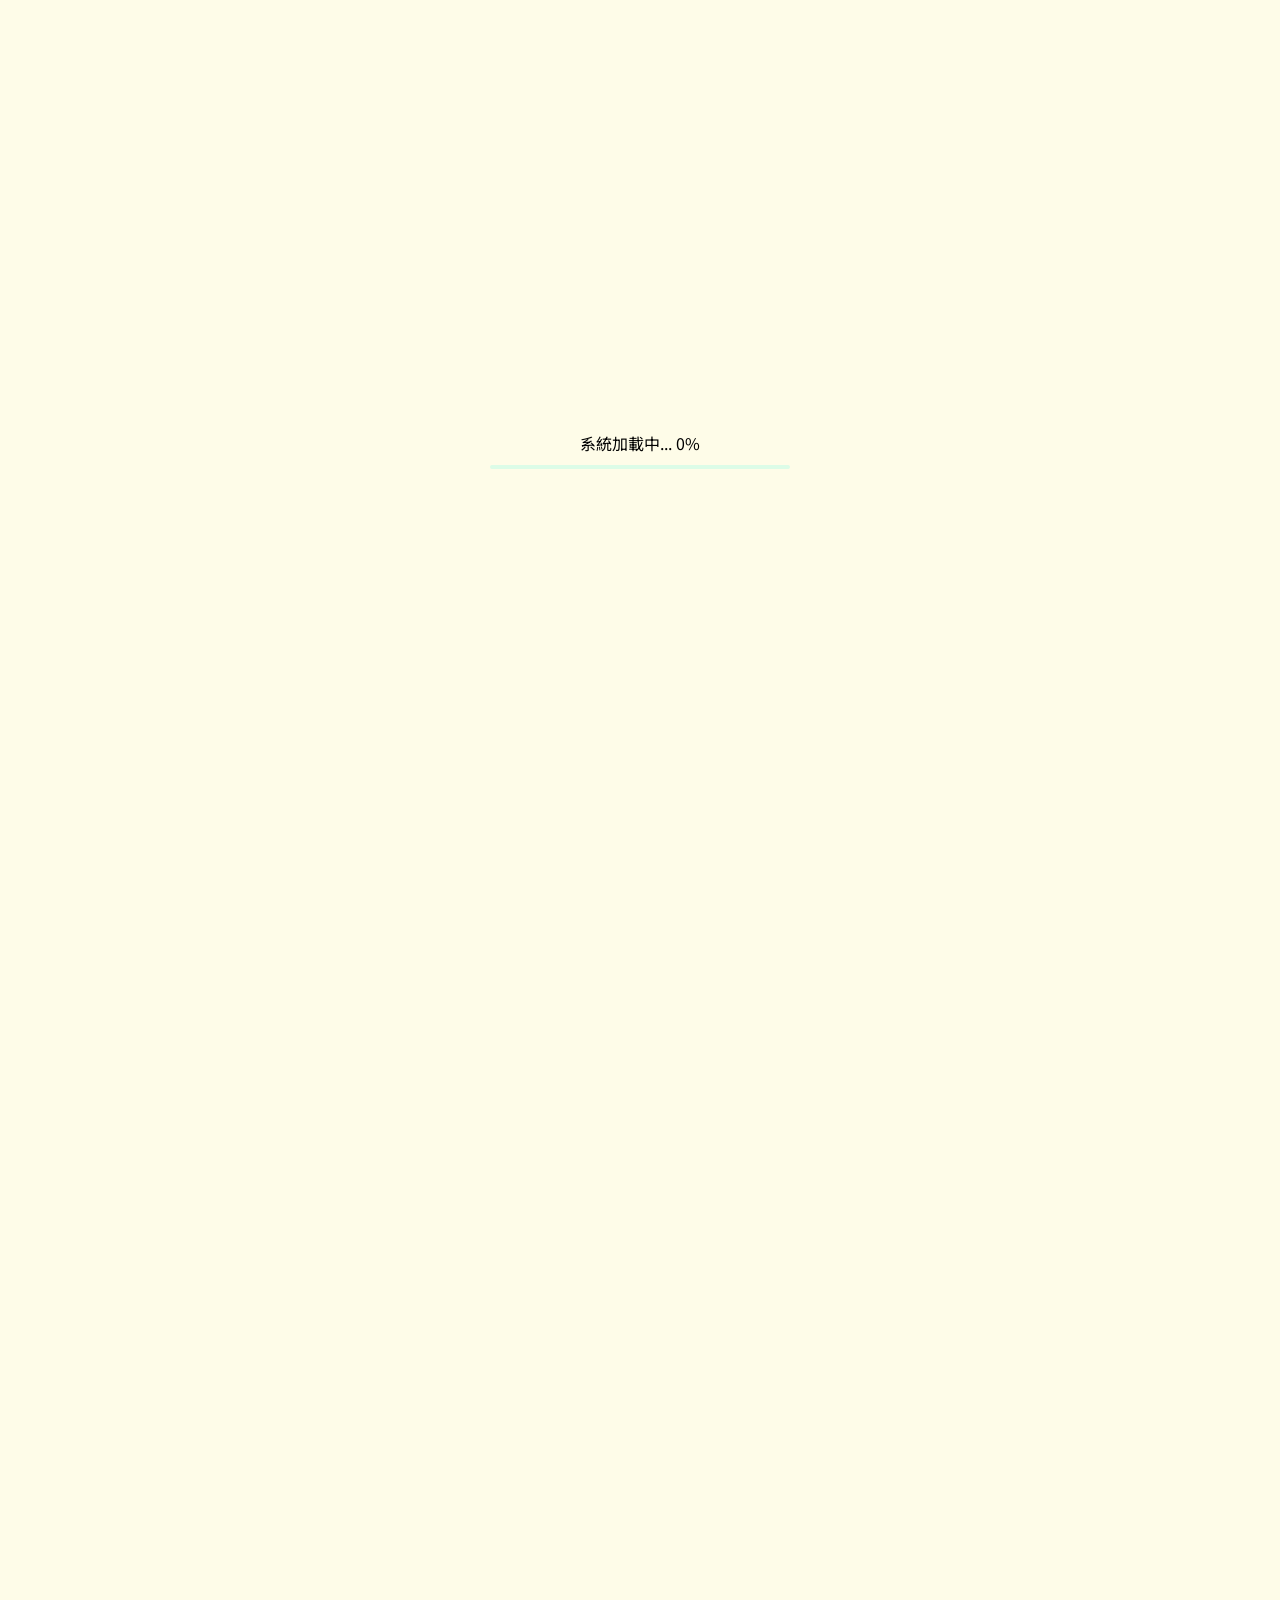
==== index.html @ 0f5557c1 "V13.30 Golden Backup - Architectural Alignment & Camera Fix" ====
<!DOCTYPE html>
<html lang="zh-TW">
<head>
  <meta charset="UTF-8">
  <meta name="viewport" content="width=device-width, initial-scale=1.0">
  <title>建築設備維護系統 - V13.30</title>
  <link rel="stylesheet" href="style.css?v=FORCE_REFRESH_V185">
  <script src="https://cdnjs.cloudflare.com/ajax/libs/dat-gui/0.7.7/dat.gui.min.js"></script>
  <link rel="preconnect" href="https://fonts.googleapis.com">
  <link rel="preconnect" href="https://fonts.gstatic.com" crossorigin>
  <link href="https://fonts.googleapis.com/css2?family=Noto+Sans+TC:wght@400;500;700&display=swap" rel="stylesheet">
  <script src="https://cdnjs.cloudflare.com/ajax/libs/three.js/r128/three.min.js"></script>
  <script src="https://cdn.jsdelivr.net/npm/three@0.128.0/examples/js/controls/OrbitControls.js"></script>
  <script src="https://cdn.jsdelivr.net/npm/three@0.128.0/examples/js/loaders/GLTFLoader.js"></script>
  <script src="https://cdn.jsdelivr.net/npm/three@0.128.0/examples/js/loaders/DRACOLoader.js"></script>
  <!-- 🌟 後期處理特效套件 -->
  <script src="https://cdn.jsdelivr.net/npm/three@0.128.0/examples/js/postprocessing/EffectComposer.js"></script>
  <script src="https://cdn.jsdelivr.net/npm/three@0.128.0/examples/js/postprocessing/RenderPass.js"></script>
  <script src="https://cdn.jsdelivr.net/npm/three@0.128.0/examples/js/postprocessing/ShaderPass.js"></script>
  <script src="https://cdn.jsdelivr.net/npm/three@0.128.0/examples/js/postprocessing/OutlinePass.js"></script>
  <script src="https://cdn.jsdelivr.net/npm/three@0.128.0/examples/js/shaders/CopyShader.js"></script>
</head>
<body>
  <div id="app">
    <div id="scene-container"></div>
    
    <div id="ui-overlay">
      <header class="app-header">
        <div class="logo-group">
          <span class="icon">🏛️</span>
          <h1>建築導覽 <span style="font-size:0.7rem; background:rgba(255,255,255,0.2); padding:2px 8px; border-radius:10px; margin-left:10px;">V13.30 - 黃金備份版本</span></h1>
        </div>
        <div class="nav-links">
          <button class="nav-btn" onclick="toggleGUI()" style="background: rgba(255,255,255,0.1); border: 1px solid rgba(255,255,255,0.2);">🔧 參數調校</button>
          <button class="toggle-btn" onclick="toggleView()">
            <span class="btn-icon">📐</span> 切換平面圖
          </button>
        </div>
      </header>

      <!-- 2D 平面圖主容器 -->
      <div id="page-2d" class="page-2d-overlay" style="display:none;">
        <div class="plan-wrapper-2d">
          <div class="plan-container-2d">
            <img id="plan-img-2d" src="" alt="Floor Plan">
            <div id="plan-markers-2d" class="markers-layer"></div>
          </div>
          <button class="exit-btn-green" onclick="exitFloorView(); event.stopPropagation();">← 返回</button>
        </div>
      </div>

      <!-- 底部提示欄 -->
      <div class="bottom-hint">
        <span class="mouse-icon">🖱️</span> 拖曳旋轉 · 滾輪縮放 · 點擊建築物進入維修模式
      </div>
    </div>

    <!-- 🌟 地下室全螢幕 2D 覆蓋層 -->
    <div id="basement-full-2d">
      <div class="full-img-container" onclick="event.stopPropagation()">
        <img src="assets/plan07.png" alt="B1 Full Plan">
        <div id="basement-markers" class="marker-layer"></div>
        <div class="close-tip" onclick="closeBasementFull()">點擊標記或點此關閉</div>
      </div>
    </div>

    <div id="building-label"></div>
    <!-- 🌟 讀取進度條 -->
    <div id="loading-overlay">
      <div class="loader-box">
        <div class="loader-text">系統加載中... <span id="progress-text">0%</span></div>
        <div class="loader-bar"><div id="progress-fill"></div></div>
      </div>
    </div>
  </div>

  <script src="https://cdnjs.cloudflare.com/ajax/libs/tween.js/18.6.4/tween.umd.js"></script>
  <script src="app.js?v=999"></script>
  <script src="scene3d_v2.js?v=1120"></script>
</body>
</html>
---- style.css ----
@import url('https://fonts.googleapis.com/css2?family=Noto+Sans+TC:wght@400;500;700;900&display=swap');

* {
  margin: 0;
  padding: 0;
  box-sizing: border-box;
  font-family: 'Noto Sans TC', sans-serif;
}

html, body {
  width: 100%;
  height: 100%;
  overflow: hidden;
  background: #fefce8;
}

#scene-container {
  width: 100vw;
  height: 100vh;
  transition: opacity 0.5s ease;
}

/* 🚀 2D 平面圖：全建築「空間榨取」極大化佈局 */
.page-2d-overlay {
  position: fixed;
  inset: 0;
  width: 100vw; height: 100vh;
  background: rgba(0, 0, 0, 0.2); /* 改為深色極低透明度 */
  z-index: 5000;
  display: none; 
  flex-direction: column;
  justify-content: space-between; /* 頂部與底部撐開 */
  align-items: center;
  overflow: hidden;
  backdrop-filter: blur(4px); /* 降低模糊，保持背景可視性 */
  padding: 2vh 0; /* 上下預留微量間距 */
  transition: opacity 0.5s ease;
}

.plan-wrapper-2d {
  display: flex;
  flex-direction: column;
  align-items: center;
  justify-content: center;
  width: 100%;
  height: 100%;
  padding: 0 2vw;
  animation: fadeInQuick 0.4s ease-out;
}

@keyframes fadeInQuick {
  from { opacity: 0; transform: scale(0.98); }
  to { opacity: 1; transform: scale(1); }
}

/* 滿版全螢幕圖片容器 */
.plan-container-2d {
  position: absolute;
  top: 0; left: 0;
  width: 100vw;
  height: 100vh;
  display: flex;
  justify-content: center;
  align-items: center;
  background: transparent;
  z-index: 1;
}

#plan-img-2d {
  width: 100vw;
  height: 100vh;
  object-fit: fill; /* 強制滿版，與畫面長寬比同步 */
  user-select: none;
}

/* 🚀 綠色精美返回按鈕 - 改為懸浮在右上角 */
.exit-btn-green {
  position: absolute;
  top: 30px;
  right: 30px;
  z-index: 2000;
  background: linear-gradient(135deg, #2ecc71, #27ae60);
  color: white;
  border: none;
  padding: 14px 40px; /* 稍微縮小寬度，適合放在角落 */
  font-size: 20px;
  font-weight: 900;
  border-radius: 100px;
  cursor: pointer;
  box-shadow: 0 10px 25px rgba(46, 204, 113, 0.4);
  transition: all 0.3s cubic-bezier(0.4, 0, 0.2, 1);
  pointer-events: auto !important;
  display: flex;
  align-items: center;
  justify-content: center;
}

.exit-btn-green:hover {
  transform: translateY(-5px);
  box-shadow: 0 15px 35px rgba(46, 204, 113, 0.5);
  filter: brightness(1.1);
}

/* 🚀 設備點位 (全面強化版) */
.room-marker {
  position: absolute;
  color: #ff3333;
  font-weight: 900;
  font-size: 16px; /* 統一字體大小 */
  text-shadow: 2px 2px 0px #fff, -2px -2px 0px #fff, 2px -2px 0px #fff, -2px 2px 0px #fff;
  white-space: nowrap;
  transform: translate(-50%, -50%);
  pointer-events: auto;
  cursor: pointer;
  z-index: 100;
  transition: transform 0.2s;
}

.markers-layer {
  position: absolute;
  /* 這裡必須與圖片的顯示尺寸精確對齊，由 JS 動態更新或使用容器比例 */
  top: 0; left: 0; right: 0; bottom: 0;
  pointer-events: none;
}

/* 其他共用介面 */
header {
  position: absolute; top: 0; left: 0; width: 100%; height: 60px;
  background: linear-gradient(90deg, #22c55e, #16a34a);
  display: flex; justify-content: space-between; align-items: center;
  padding: 0 20px; z-index: 100;
}
.logo-text { font-size: 18px; font-weight: 800; color: white; }

#loading-overlay {
  position: fixed; inset: 0; background: #fefce8;
  display: flex; justify-content: center; align-items: center; z-index: 9999;
}
.loader-box { width: 300px; text-align: center; }
.loader-bar { width: 100%; height: 4px; background: #dcfce7; border-radius: 2px; overflow: hidden; margin-top: 10px; }
.loader-progress { height: 100%; width: 0%; background: #22c55e; transition: width 0.3s ease; }
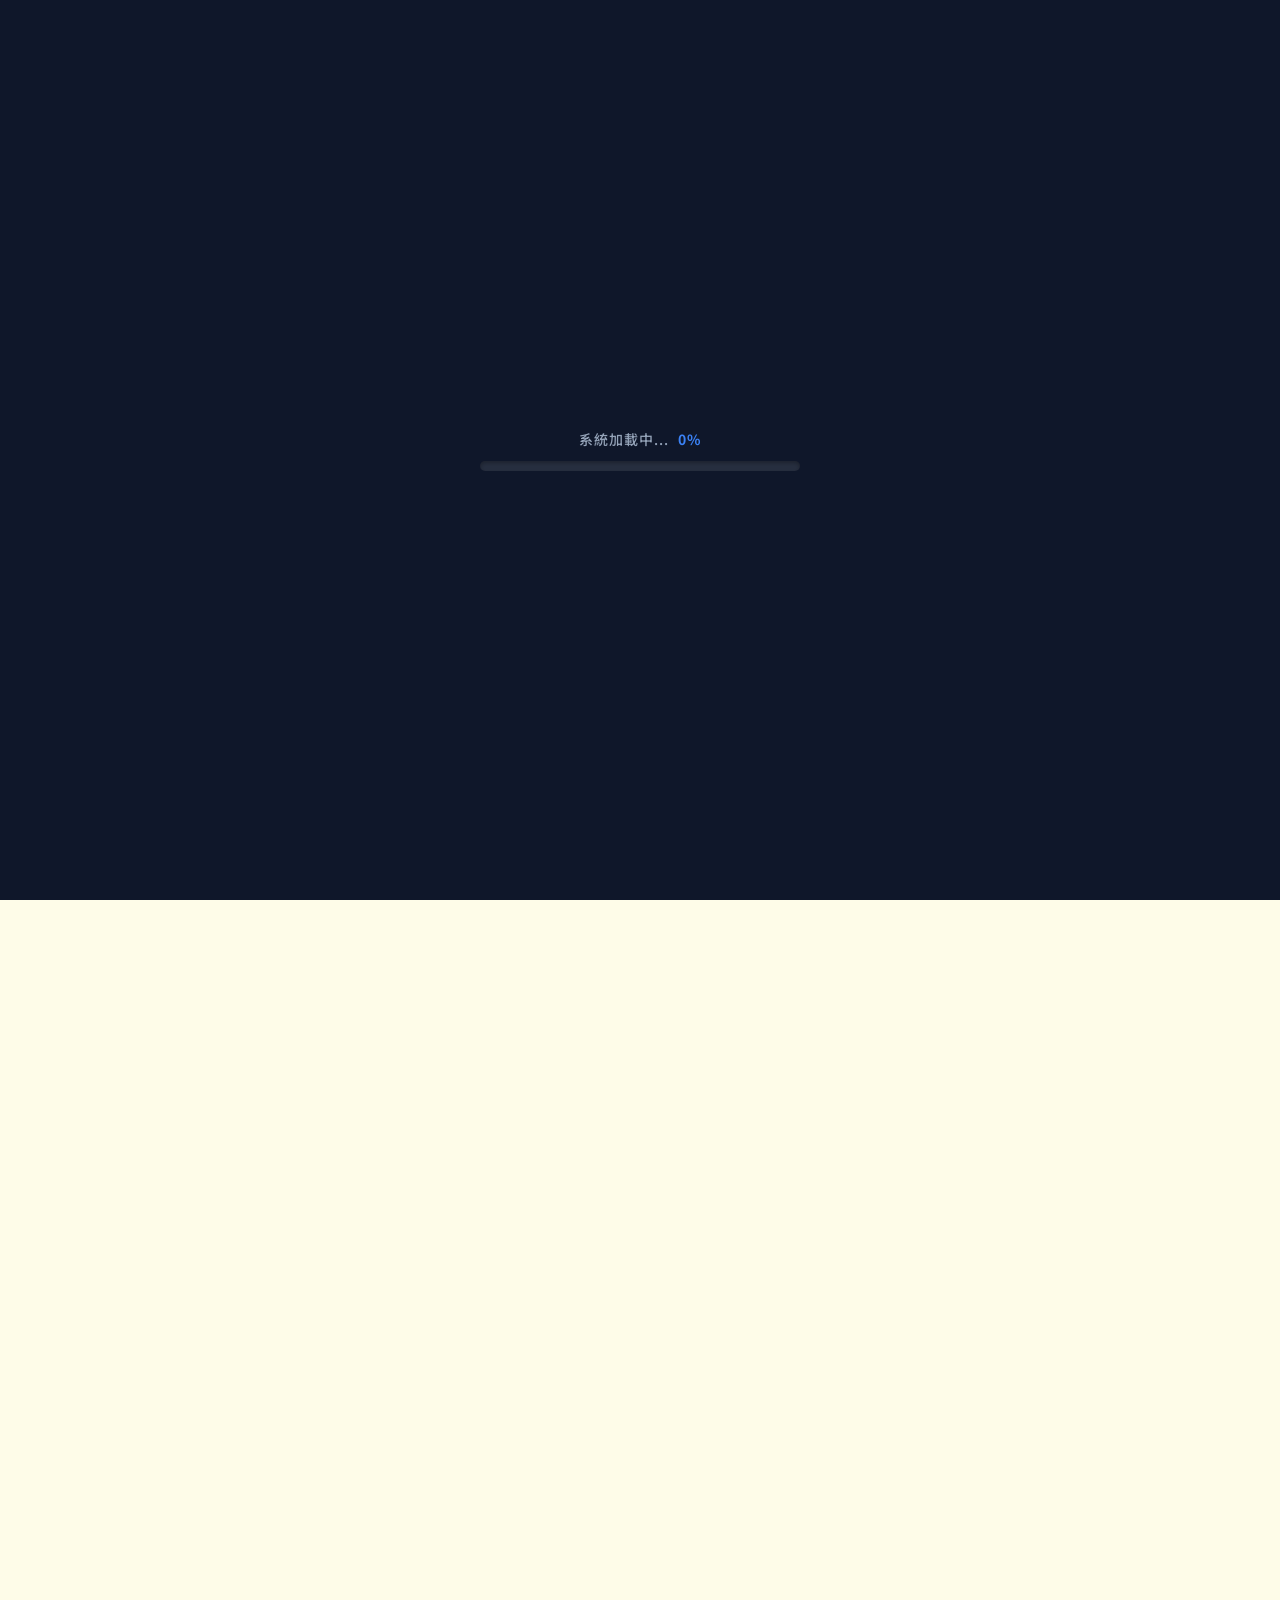
==== commit 3a2a4a4f: "V13.92 Stable Baseline - Full Revert to Stable Rendering and Loading" ====
--- a/index.html
+++ b/index.html
@@ -3,8 +3,8 @@
 <head>
   <meta charset="UTF-8">
   <meta name="viewport" content="width=device-width, initial-scale=1.0">
-  <title>建築設備維護系統 - V13.30</title>
-  <link rel="stylesheet" href="style.css?v=FORCE_REFRESH_V185">
+  <title>建築設備維護系統 - V13.90</title>
+  <link rel="stylesheet" href="style.css?v=1390">
   <script src="https://cdnjs.cloudflare.com/ajax/libs/dat-gui/0.7.7/dat.gui.min.js"></script>
   <link rel="preconnect" href="https://fonts.googleapis.com">
   <link rel="preconnect" href="https://fonts.gstatic.com" crossorigin>
@@ -13,49 +13,86 @@
   <script src="https://cdn.jsdelivr.net/npm/three@0.128.0/examples/js/controls/OrbitControls.js"></script>
   <script src="https://cdn.jsdelivr.net/npm/three@0.128.0/examples/js/loaders/GLTFLoader.js"></script>
   <script src="https://cdn.jsdelivr.net/npm/three@0.128.0/examples/js/loaders/DRACOLoader.js"></script>
-  <!-- 🌟 後期處理特效套件 -->
+  <!-- Post-processing -->
   <script src="https://cdn.jsdelivr.net/npm/three@0.128.0/examples/js/postprocessing/EffectComposer.js"></script>
   <script src="https://cdn.jsdelivr.net/npm/three@0.128.0/examples/js/postprocessing/RenderPass.js"></script>
   <script src="https://cdn.jsdelivr.net/npm/three@0.128.0/examples/js/postprocessing/ShaderPass.js"></script>
+  <script src="https://cdn.jsdelivr.net/npm/three@0.128.0/examples/js/shaders/CopyShader.js"></script>
   <script src="https://cdn.jsdelivr.net/npm/three@0.128.0/examples/js/postprocessing/OutlinePass.js"></script>
-  <script src="https://cdn.jsdelivr.net/npm/three@0.128.0/examples/js/shaders/CopyShader.js"></script>
 </head>
-<body>
+<body style="margin:0; padding:0; overflow:hidden; background:#0f172a; font-family:'Noto Sans TC', sans-serif;">
   <div id="app">
     <div id="scene-container"></div>
     
     <div id="ui-overlay">
       <header class="app-header">
-        <div class="logo-group">
-          <span class="icon">🏛️</span>
-          <h1>建築導覽 <span style="font-size:0.7rem; background:rgba(255,255,255,0.2); padding:2px 8px; border-radius:10px; margin-left:10px;">V13.30 - 黃金備份版本</span></h1>
+        <div class="logo-group" onclick="handleAdminEasterEgg()" style="cursor: pointer; user-select: none;" title="連按 5 下開啟隱藏選項">
+          <span class="icon">🛠️</span>
+          <h1>智慧設施維護系統</h1>
         </div>
         <div class="nav-links">
-          <button class="nav-btn" onclick="toggleGUI()" style="background: rgba(255,255,255,0.1); border: 1px solid rgba(255,255,255,0.2);">🔧 參數調校</button>
+          <button id="admin-gui-btn" class="nav-btn" onclick="toggleGUI()" style="display:none;">🔧 參數調校</button>
           <button class="toggle-btn" onclick="toggleView()">
-            <span class="btn-icon">📐</span> 切換平面圖
+            <span class="btn-icon">🗺️</span> 切換平面圖
           </button>
         </div>
       </header>
 
-      <!-- 2D 平面圖主容器 -->
       <div id="page-2d" class="page-2d-overlay" style="display:none;">
+        <!-- 新增：各樓層切換導航列 (隱藏式, 毛玻璃) -->
+        <div id="floor-tabs-wrapper" style="position:absolute; top:20px; left:50%; transform:translateX(-50%); z-index:10001; display:flex; flex-direction:column; align-items:center;">
+          <button id="floor-tabs-toggle" onclick="const t=document.getElementById('floor-tabs'); t.style.display = t.style.display === 'none' ? 'flex' : 'none';" style="background: rgba(15, 23, 42, 0.65); backdrop-filter: blur(12px); -webkit-backdrop-filter: blur(12px); border: 1px solid rgba(255, 255, 255, 0.15); color:white; padding:8px 24px; border-radius:20px; font-size:16px; font-weight:bold; cursor:pointer; box-shadow:0 8px 32px rgba(0,0,0,0.3); display:flex; align-items:center; gap:8px; transition:0.2s;">
+            🏢 樓層切換
+          </button>
+          <div id="floor-tabs" style="display:none; gap:10px; background: rgba(15, 23, 42, 0.65); backdrop-filter: blur(12px); -webkit-backdrop-filter: blur(12px); border: 1px solid rgba(255, 255, 255, 0.15); padding:12px 18px; border-radius:16px; box-shadow:0 8px 32px rgba(0,0,0,0.3); flex-wrap:wrap; justify-content:center; width:max-content; max-width:90vw; margin-top:10px;">
+            <!-- Tabs will be generated dynamically -->
+          </div>
+        </div>
+
         <div class="plan-wrapper-2d">
           <div class="plan-container-2d">
             <img id="plan-img-2d" src="" alt="Floor Plan">
+            <svg id="path-svg" viewBox="0 0 100 100" preserveAspectRatio="none" style="position:absolute; inset:0; width:100%; height:100%; pointer-events:none; z-index:9999;">
+              <!-- 路徑會動態生成 -->
+            </svg>
             <div id="plan-markers-2d" class="markers-layer"></div>
           </div>
           <button class="exit-btn-green" onclick="exitFloorView(); event.stopPropagation();">← 返回</button>
         </div>
       </div>
 
-      <!-- 底部提示欄 -->
       <div class="bottom-hint">
-        <span class="mouse-icon">🖱️</span> 拖曳旋轉 · 滾輪縮放 · 點擊建築物進入維修模式
+        <span class="mouse-icon">🖱️</span> 滑鼠左鍵拖動 · 滾輪縮放 · 點擊建築層進入維修模式
+      </div>
+
+      <div id="ts-overlay" class="ts-overlay"></div>
+
+      <div id="ts-nav-bar" onmousedown="startDragNav(event)" style="display:none; position:fixed; top:20px; left:50%; transform:translateX(-50%); background:rgba(15, 23, 42, 0.65); backdrop-filter:blur(16px); -webkit-backdrop-filter:blur(16px); padding:10px 25px; border-radius:50px; border:1px solid rgba(251, 191, 36, 0.5); z-index:10000; color:white; align-items:center; gap:20px; box-shadow:0 8px 32px rgba(0,0,0,0.4); cursor:move;">
+        <div class="logo-group" style="font-size:1.3rem; pointer-events:none;">🛠️</div>
+        <div id="ts-nav-text" style="font-size:1rem; font-weight:500; min-width:250px; pointer-events:none;"></div>
+        <div style="display:flex; gap:10px;">
+          <button class="ts-btn prev" onclick="window.prevTS()" style="padding:6px 15px; border-radius:20px; font-size:0.9rem; cursor:pointer;">上一步</button>
+          <button class="ts-btn next" onclick="window.nextTS()" style="padding:6px 20px; border-radius:20px; background:#10b981; font-size:0.9rem; cursor:pointer;">下一步</button>
+        </div>
+      </div>
+
+      <div id="ts-panel" class="troubleshoot-panel">
+        <div class="ts-header">
+          <h3 id="ts-title">設備維護導覽</h3>
+          <div style="display:flex; align-items:center; gap:15px;">
+            <span style="font-size: 0.8rem; color: #94a3b8;">步驟 <span id="ts-step-num">1</span></span>
+            <button class="ts-close-btn" onclick="exitTS()">✕</button>
+          </div>
+        </div>
+        <div id="ts-media" class="ts-media"></div>
+        <div id="ts-content" class="ts-content">載入中...</div>
+        <div class="ts-footer">
+          <button id="ts-btn-prev" class="ts-btn prev" onclick="prevTS()">上一步</button>
+          <button id="ts-btn-next" class="ts-btn next" onclick="nextTS()">下一步</button>
+        </div>
       </div>
     </div>
 
-    <!-- 🌟 地下室全螢幕 2D 覆蓋層 -->
     <div id="basement-full-2d">
       <div class="full-img-container" onclick="event.stopPropagation()">
         <img src="assets/plan07.png" alt="B1 Full Plan">
@@ -65,17 +102,42 @@
     </div>
 
     <div id="building-label"></div>
-    <!-- 🌟 讀取進度條 -->
     <div id="loading-overlay">
       <div class="loader-box">
         <div class="loader-text">系統加載中... <span id="progress-text">0%</span></div>
         <div class="loader-bar"><div id="progress-fill"></div></div>
       </div>
     </div>
+
+    <!-- 📖 操作指引彈窗 -->
+    <div id="guide-modal" class="modal-overlay" style="display: none;">
+      <div class="modal-content">
+        <div class="modal-header">
+          <span class="modal-icon">🏫</span>
+          <h2>歡迎使用維護系統</h2>
+          <p class="modal-subtitle">請在地圖上選擇您目前所在的建築物<br>以定位故障的樓層與教室</p>
+        </div>
+        <div class="modal-body">
+          <div class="guide-item">
+            <span class="key">🖱️ 旋轉/縮放</span>
+            <span class="desc">尋找您所在的建築物</span>
+          </div>
+          <div class="guide-item">
+            <span class="key">🏢 點擊建築</span>
+            <span class="desc">展開樓層視圖</span>
+          </div>
+          <div class="guide-item">
+            <span class="key">📍 選擇房間</span>
+            <span class="desc">點擊標記進入維護指引</span>
+          </div>
+        </div>
+        <button class="start-btn" onclick="closeGuide()">開始定位</button>
+      </div>
+    </div>
   </div>
 
   <script src="https://cdnjs.cloudflare.com/ajax/libs/tween.js/18.6.4/tween.umd.js"></script>
-  <script src="app.js?v=999"></script>
-  <script src="scene3d_v2.js?v=1120"></script>
+  <script src="app.js?v=1391"></script>
+  <script src="scene3d_v2.js?v=1391"></script>
 </body>
 </html>
--- a/style.css
+++ b/style.css
@@ -25,14 +25,14 @@
   position: fixed;
   inset: 0;
   width: 100vw; height: 100vh;
-  background: rgba(0, 0, 0, 0.2); /* 改為深色極低透明度 */
+  background: url('assets/plan00.png') center/cover no-repeat, rgba(0, 0, 0, 0.4); /* 加入專屬底圖背景，並加上微暗色疊加讓中間的平面圖更突出 */
+  background-blend-mode: overlay;
   z-index: 5000;
   display: none; 
   flex-direction: column;
   justify-content: space-between; /* 頂部與底部撐開 */
   align-items: center;
   overflow: hidden;
-  backdrop-filter: blur(4px); /* 降低模糊，保持背景可視性 */
   padding: 2vh 0; /* 上下預留微量間距 */
   transition: opacity 0.5s ease;
 }
@@ -53,12 +53,13 @@
   to { opacity: 1; transform: scale(1); }
 }
 
-/* 滿版全螢幕圖片容器 */
+/* 滿版圖片容器 (維持正方形原始比例) */
 .plan-container-2d {
   position: absolute;
-  top: 0; left: 0;
-  width: 100vw;
-  height: 100vh;
+  top: 50%; left: 50%;
+  transform: translate(-50%, -50%);
+  width: 170vmin; /* 暴力破除邊界限制！放大至 170vmin 讓中央建築完美撐滿紅框 */
+  height: 170vmin;
   display: flex;
   justify-content: center;
   align-items: center;
@@ -67,17 +68,17 @@
 }
 
 #plan-img-2d {
-  width: 100vw;
-  height: 100vh;
-  object-fit: fill; /* 強制滿版，與畫面長寬比同步 */
+  width: 100%;
+  height: 100%;
+  object-fit: contain; /* 取消拉伸，維持原始比例 */
   user-select: none;
 }
 
-/* 🚀 綠色精美返回按鈕 - 改為懸浮在右上角 */
+/* 🚀 綠色精美返回按鈕 - 改為懸浮在右上角且內縮 */
 .exit-btn-green {
   position: absolute;
-  top: 30px;
-  right: 30px;
+  top: 15vh;
+  right: 15vw;
   z-index: 2000;
   background: linear-gradient(135deg, #2ecc71, #27ae60);
   color: white;
@@ -106,29 +107,89 @@
   position: absolute;
   color: #ff3333;
   font-weight: 900;
-  font-size: 16px; /* 統一字體大小 */
-  text-shadow: 2px 2px 0px #fff, -2px -2px 0px #fff, 2px -2px 0px #fff, -2px 2px 0px #fff;
+  font-size: 16px; 
+  text-shadow: 2px 2px 4px rgba(255,255,255,0.8);
   white-space: nowrap;
   transform: translate(-50%, -50%);
   pointer-events: auto;
   cursor: pointer;
   z-index: 100;
-  transition: transform 0.2s;
+  
+  /* 🌟 擴大感應熱區：增加內距讓它更好按 */
+  padding: 15px 25px; 
+  display: flex;
+  justify-content: center;
+  align-items: center;
+  border-radius: 12px;
+  transition: all 0.2s cubic-bezier(0.175, 0.885, 0.32, 1.275);
+}
+
+.room-marker:hover {
+  transform: translate(-50%, -50%) scale(1.3); /* 懸停時放大 */
+  background: rgba(255, 255, 255, 0.2); /* 淡淡的底座感 */
+  backdrop-filter: blur(2px);
+  box-shadow: 0 4px 15px rgba(0,0,0,0.1);
+  color: #e11d48; /* 懸停時顏色加深 */
+}
+
+.room-marker:active {
+  transform: translate(-50%, -50%) scale(0.95); /* 點擊回彈感 */
 }
 
 .markers-layer {
   position: absolute;
   /* 這裡必須與圖片的顯示尺寸精確對齊，由 JS 動態更新或使用容器比例 */
   top: 0; left: 0; right: 0; bottom: 0;
-  pointer-events: none;
+  pointer-events: auto;
 }
 
 /* 其他共用介面 */
 header {
   position: absolute; top: 0; left: 0; width: 100%; height: 60px;
-  background: linear-gradient(90deg, #22c55e, #16a34a);
+  background: rgba(255, 255, 255, 0.4); /* 明亮通透的毛玻璃 */
+  backdrop-filter: blur(20px);
+  -webkit-backdrop-filter: blur(20px);
+  border-bottom: 1px solid rgba(255, 255, 255, 0.6);
+  box-shadow: 0 4px 30px rgba(0, 0, 0, 0.05);
   display: flex; justify-content: space-between; align-items: center;
   padding: 0 20px; z-index: 100;
+}
+
+/* 頂部導航列元素樣式 */
+.logo-group {
+  display: flex; align-items: center; gap: 10px;
+}
+.logo-group h1 {
+  font-size: 22px; font-weight: 800; color: #0f172a; margin: 0; letter-spacing: 1px;
+}
+.logo-group .icon {
+  font-size: 26px;
+}
+
+.nav-links {
+  display: flex; gap: 15px; align-items: center;
+}
+
+.nav-btn, .toggle-btn {
+  background: rgba(255, 255, 255, 0.6);
+  border: 1px solid rgba(255, 255, 255, 0.8);
+  padding: 8px 18px;
+  border-radius: 12px;
+  font-size: 15px;
+  font-weight: 600;
+  color: #1e293b;
+  cursor: pointer;
+  box-shadow: 0 4px 15px rgba(0, 0, 0, 0.05);
+  transition: all 0.2s cubic-bezier(0.4, 0, 0.2, 1);
+  backdrop-filter: blur(8px);
+  -webkit-backdrop-filter: blur(8px);
+  display: flex; align-items: center; gap: 6px;
+}
+
+.nav-btn:hover, .toggle-btn:hover {
+  background: rgba(255, 255, 255, 0.95);
+  transform: translateY(-2px);
+  box-shadow: 0 8px 20px rgba(0, 0, 0, 0.1);
 }
 .logo-text { font-size: 18px; font-weight: 800; color: white; }
 
@@ -136,6 +197,359 @@
   position: fixed; inset: 0; background: #fefce8;
   display: flex; justify-content: center; align-items: center; z-index: 9999;
 }
-.loader-box { width: 300px; text-align: center; }
-.loader-bar { width: 100%; height: 4px; background: #dcfce7; border-radius: 2px; overflow: hidden; margin-top: 10px; }
-.loader-progress { height: 100%; width: 0%; background: #22c55e; transition: width 0.3s ease; }
+#loading-overlay {
+  position: fixed; inset: 0; background: #0f172a; display: flex; align-items: center; justify-content: center; z-index: 10000;
+  transition: opacity 0.8s ease;
+}
+.loader-box { width: 320px; text-align: center; }
+.loader-text { color: #94a3b8; font-size: 14px; margin-bottom: 12px; letter-spacing: 1px; font-weight: 500; }
+#progress-text { color: #3b82f6; font-weight: 700; margin-left: 5px; }
+.loader-bar { 
+  width: 100%; height: 10px; background: rgba(255,255,255,0.1); border-radius: 10px; overflow: hidden; 
+  box-shadow: inset 0 2px 4px rgba(0,0,0,0.3);
+}
+#progress-fill { 
+  height: 100%; width: 0%; 
+  background: linear-gradient(90deg, #3b82f6, #60a5fa); 
+  box-shadow: 0 0 15px rgba(59, 130, 246, 0.5);
+  transition: width 0.4s cubic-bezier(0.4, 0, 0.2, 1); 
+  border-radius: 10px;
+}
+
+/* ⚡ 配電箱專用樣式 */
+.room-marker.dist-box {
+  background: #ef4444 !important;
+  border: 2px solid #fca5a5 !important;
+  color: white !important;
+  font-weight: bold !important;
+  padding: 4px 10px !important;
+  border-radius: 6px !important;
+  box-shadow: 0 0 15px rgba(239, 68, 68, 0.6) !important;
+  text-shadow: none !important;
+  z-index: 1000 !important;
+}
+
+.ts-overlay {
+  position: fixed;
+  inset: 0;
+  background: rgba(0, 0, 0, 0.6);
+  backdrop-filter: blur(10px);
+  z-index: 9998;
+  display: none;
+  animation: fadeIn 0.3s ease;
+}
+
+@keyframes fadeIn { from { opacity: 0; } to { opacity: 1; } }
+
+/* ⚡ 故障排除導引面板 - 中央大型化 (玻璃特效) */
+.troubleshoot-panel {
+  position: fixed;
+  inset: 50px;
+  background: rgba(15, 23, 42, 0.65);
+  backdrop-filter: blur(16px);
+  -webkit-backdrop-filter: blur(16px);
+  border: 1px solid rgba(255, 255, 255, 0.15);
+  border-radius: 24px;
+  padding: 30px;
+  color: white;
+  box-shadow: 0 8px 32px 0 rgba(0, 0, 0, 0.4);
+  z-index: 9999 !important;
+  display: none;
+  flex-direction: column;
+  gap: 20px;
+  animation: fadeIn 0.4s ease-out;
+  pointer-events: auto;
+}
+
+@keyframes fadeIn { from { opacity: 0; } to { opacity: 1; } }
+
+.ts-header {
+  border-bottom: 1px solid rgba(255, 255, 255, 0.1);
+  padding-bottom: 15px;
+  display: flex;
+  justify-content: space-between;
+  align-items: center;
+}
+
+.ts-header h3 { margin: 0; font-size: 1.4rem; color: #fbbf24; }
+
+.ts-media {
+  flex: 1;
+  width: 100%;
+  min-height: 0;
+  background: #000;
+  border-radius: 16px;
+  overflow: hidden;
+  display: none;
+  justify-content: center;
+  align-items: center;
+  border: 1px solid rgba(255, 255, 255, 0.2);
+}
+
+.ts-media img {
+  max-width: 100%;
+  max-height: 100%;
+  object-fit: contain;
+}
+
+.ts-content {
+  font-size: 1.2rem;
+  line-height: 1.6;
+  color: #e2e8f0;
+  text-align: center;
+  padding: 10px 0;
+}
+
+.ts-footer {
+  display: flex;
+  justify-content: space-between;
+  gap: 15px;
+  margin-top: 10px;
+}
+
+.ts-btn {
+  flex: 1;
+  padding: 12px;
+  border-radius: 12px;
+  border: none;
+  cursor: pointer;
+  font-weight: 700;
+  font-size: 1rem;
+  transition: all 0.2s;
+}
+
+.ts-btn.next { background: #10b981; color: white; }
+.ts-btn.next:hover { background: #059669; transform: translateY(-2px); }
+.ts-btn.prev { background: rgba(255, 255, 255, 0.1); color: #94a3b8; }
+.ts-btn.prev:hover { background: rgba(255, 255, 255, 0.2); }
+
+/* 閃爍動畫供導引使用 - 必須包含 translate(-50%, -50%) 以免標籤偏移 */
+@keyframes marker-pulse {
+  0% { transform: translate(-50%, -50%) scale(1); box-shadow: 0 0 0 0 rgba(251, 191, 36, 0.7); }
+  70% { transform: translate(-50%, -50%) scale(1.2); box-shadow: 0 0 0 15px rgba(251, 191, 36, 0); }
+  100% { transform: translate(-50%, -50%) scale(1); box-shadow: 0 0 0 0 rgba(251, 191, 36, 0); }
+}
+.marker-highlight {
+  animation: marker-pulse 1.5s infinite !important;
+  z-index: 2000 !important;
+  border: 2px solid #fbbf24 !important;
+}
+
+.ts-media {
+  flex: 1;
+  width: 100%;
+  min-height: 0;
+  background: #000;
+  border-radius: 12px;
+  overflow: hidden;
+  display: none;
+  justify-content: center;
+  align-items: center;
+  border: 1px solid rgba(255, 255, 255, 0.2);
+  margin-bottom: 5px;
+}
+
+.ts-close-btn {
+  background: none;
+  border: none;
+  color: #94a3b8;
+  font-size: 2.2rem;
+  cursor: pointer;
+  line-height: 1;
+  padding: 0 5px;
+  transition: all 0.2s;
+}
+.ts-close-btn:hover { color: #f87171; transform: rotate(90deg); }
+
+.ts-media img {
+  max-width: 100%;
+  max-height: 100%;
+  object-fit: contain;
+}
+
+/* ⚡ 手動分頁切換樣式 */
+.ts-manual-container {
+  width: 100%;
+  display: flex;
+  flex-direction: column;
+  align-items: center;
+  gap: 10px;
+}
+.ts-manual-selector {
+  display: flex;
+  gap: 10px;
+  justify-content: center;
+  width: 100%;
+}
+.manual-btn {
+  padding: 6px 15px;
+  border-radius: 8px;
+  border: 1px solid rgba(255, 255, 255, 0.3);
+  background: rgba(255, 255, 255, 0.1);
+  color: white;
+  cursor: pointer;
+  font-size: 0.9rem;
+  transition: all 0.2;
+}
+.manual-btn:hover { background: rgba(255, 255, 255, 0.2); }
+.manual-btn.active {
+  background: #3b82f6;
+  border-color: #60a5fa;
+  box-shadow: 0 0 10px rgba(59, 130, 246, 0.5);
+}
+/* 🗳️ 故障勾選清單樣式 */
+.ts-choice-container {
+  display: grid;
+  grid-template-columns: repeat(auto-fit, minmax(200px, 1fr));
+  gap: 15px;
+  margin-top: 20px;
+  padding: 10px;
+}
+
+.ts-choice-item {
+  display: flex;
+  align-items: center;
+  gap: 12px;
+  background: rgba(255, 255, 255, 0.05);
+  padding: 15px 20px;
+  border-radius: 12px;
+  cursor: pointer;
+  border: 1px solid rgba(255, 255, 255, 0.1);
+  transition: all 0.2s;
+}
+
+.ts-choice-item:hover {
+  background: rgba(255, 255, 255, 0.1);
+  border-color: #fbbf24;
+}
+
+.ts-choice-item input[type="checkbox"] {
+  width: 22px;
+  height: 22px;
+  cursor: pointer;
+  accent-color: #fbbf24;
+}
+
+.ts-choice-item span {
+  font-size: 1.1rem;
+  color: #f1f5f9;
+}
+
+.ts-choice-item:has(input:checked) {
+  background: rgba(251, 191, 36, 0.15);
+  border-color: #fbbf24;
+  box-shadow: 0 0 15px rgba(251, 191, 36, 0.2);
+}
+/* 📖 操作指引彈窗樣式 (Glassmorphism) */
+.modal-overlay {
+  position: fixed; inset: 0; 
+  background: rgba(15, 23, 42, 0.4);
+  backdrop-filter: blur(8px);
+  display: flex; justify-content: center; align-items: center;
+  z-index: 10000;
+  animation: fadeIn 0.4s ease;
+}
+
+.modal-content {
+  background: rgba(255, 255, 255, 0.85);
+  backdrop-filter: blur(25px);
+  -webkit-backdrop-filter: blur(25px);
+  border: 1px solid rgba(255, 255, 255, 0.6);
+  padding: 35px;
+  border-radius: 32px;
+  width: 90%; max-width: 450px;
+  box-shadow: 0 25px 50px -12px rgba(0, 0, 0, 0.25);
+  text-align: center;
+  transform: translateY(0);
+  animation: slideUp 0.5s cubic-bezier(0.16, 1, 0.3, 1);
+}
+
+.modal-header {
+  display: flex; flex-direction: column; align-items: center; gap: 10px; margin-bottom: 25px;
+}
+.modal-icon { font-size: 40px; }
+.modal-header h2 { margin: 0; color: #0f172a; font-size: 24px; font-weight: 800; }
+.modal-subtitle { color: #64748b; font-size: 15px; line-height: 1.6; margin-top: 5px; }
+
+.modal-body {
+  text-align: left; margin-bottom: 30px;
+}
+.guide-item {
+  display: flex; justify-content: space-between; align-items: center;
+  padding: 12px 18px; margin-bottom: 10px;
+  background: rgba(255, 255, 255, 0.5);
+  border-radius: 16px;
+  border: 1px solid rgba(255, 255, 255, 0.8);
+}
+.guide-item .key { font-weight: 700; color: #3b82f6; font-size: 15px; }
+.guide-item .desc { color: #64748b; font-size: 14px; }
+
+.start-btn {
+  background: #3b82f6; color: white;
+  border: none; padding: 14px 40px; border-radius: 16px;
+  font-size: 18px; font-weight: 700; cursor: pointer;
+  box-shadow: 0 10px 20px -5px rgba(59, 130, 246, 0.5);
+  transition: all 0.3s ease;
+  width: 100%;
+}
+.start-btn:hover {
+  background: #2563eb; transform: scale(1.02);
+  box-shadow: 0 15px 25px -5px rgba(59, 130, 246, 0.6);
+}
+
+@keyframes fadeIn { from { opacity: 0; } to { opacity: 1; } }
+@keyframes slideUp { from { transform: translateY(40px); opacity: 0; } to { transform: translateY(0); opacity: 1; } }
+/* 📱 行動裝置全自動優化 (V13.94) */
+@media (max-width: 768px) {
+  /* 頂部標題列縮小，避開手機瀏海 */
+  .header-2d {
+    padding: 10px 15px !important;
+    background: rgba(15, 23, 42, 0.9) !important;
+  }
+  .logo-group h1 { font-size: 1.1rem !important; }
+  
+  /* 平面圖自動適配手機寬度 */
+  .plan-container-2d {
+    width: 95vw !important;
+    height: 95vw !important;
+  }
+  
+  /* 返回按鈕：移動到右上角安全區 */
+  .exit-btn-green {
+    top: 70px !important;
+    right: 15px !important;
+    padding: 8px 18px !important;
+    font-size: 14px !important;
+    box-shadow: 0 4px 12px rgba(0,0,0,0.3) !important;
+  }
+  
+  /* 🛠️ 維修面板轉化為「底部抽屜 (Bottom Sheet)」模式 */
+  .troubleshoot-panel {
+    inset: auto 0 0 0 !important;
+    width: 100% !important;
+    height: 85vh !important;
+    border-radius: 24px 24px 0 0 !important;
+    padding: 20px 15px !important;
+    box-shadow: 0 -10px 40px rgba(0,0,0,0.5) !important;
+  }
+  
+  .ts-header h3 { font-size: 1.1rem !important; }
+  .ts-content { font-size: 0.95rem !important; line-height: 1.4 !important; }
+  .ts-media { border-radius: 12px !important; margin-bottom: 10px !important; }
+  
+  /* 標記點加大，方便觸控 */
+  .room-marker {
+    padding: 6px 12px !important;
+    font-size: 13px !important;
+    box-shadow: 0 4px 10px rgba(0,0,0,0.3) !important;
+  }
+  
+  /* 故障選項改為單欄，方便滑動 */
+  .ts-choice-container {
+    grid-template-columns: 1fr !important;
+    gap: 10px !important;
+    max-height: 30vh !important;
+    overflow-y: auto !important;
+  }
+  .ts-choice-item { padding: 12px 15px !important; }
+}
